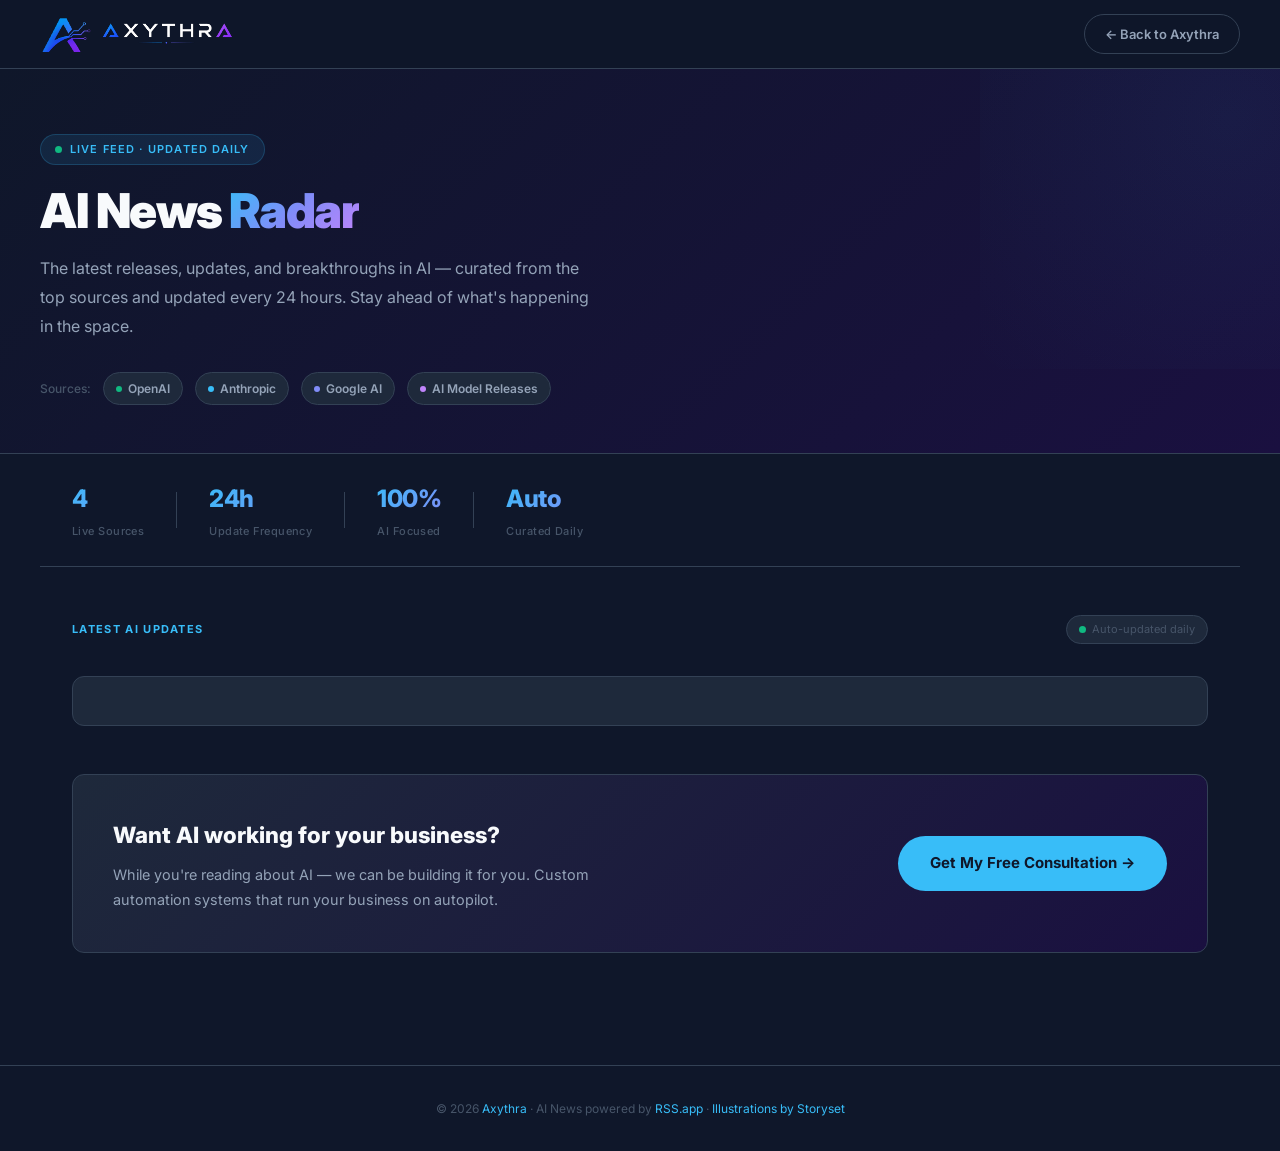
==== ainews.html @ 51985d3f "cleaned up hero section removed AI news radar widget" ====
<!DOCTYPE html>
<html lang="en">
<head>
<meta charset="UTF-8">
<meta name="viewport" content="width=device-width, initial-scale=1.0">
<title>AI News Radar — Latest AI Updates | Axythra</title>
<link rel="preconnect" href="https://fonts.googleapis.com" />
<link rel="preconnect" href="https://fonts.gstatic.com" crossorigin />
<link href="https://fonts.googleapis.com/css2?family=Inter:wght@300;400;500;600;700;800;900&display=swap" rel="stylesheet">
<style>
:root {
  --color-bg-primary:    #0F172A;
  --color-bg-secondary:  #1E293B;
  --color-bg-tertiary:   #334155;
  --color-accent-primary:   #38BDF8;
  --color-accent-secondary: #818CF8;
  --color-accent-tertiary:  #C084FC;
  --color-text-primary:   #F8FAFC;
  --color-text-secondary: #94A3B8;
  --color-text-muted:     #475569;
  --font-main: 'Inter', sans-serif;
  --radius-sm: 6px;
  --radius-md: 12px;
  --radius-pill: 999px;
  --transition: 0.3s cubic-bezier(0.6, 0.04, 0.12, 0.96);
}

*, *::before, *::after { box-sizing: border-box; margin: 0; padding: 0; }
html { scroll-behavior: smooth; }

body {
  background: var(--color-bg-primary);
  color: var(--color-text-primary);
  font-family: var(--font-main);
  font-size: 16px;
  line-height: 1.75;
  -webkit-font-smoothing: antialiased;
}

/* NAVBAR */
.navbar {
  position: sticky;
  top: 0;
  z-index: 100;
  background: rgba(15,23,42,0.95);
  backdrop-filter: blur(12px);
  border-bottom: 1px solid var(--color-bg-tertiary);
  padding: 0 2rem;
}

.navbar-inner {
  max-width: 1200px;
  margin: 0 auto;
  height: 68px;
  display: flex;
  align-items: center;
  justify-content: space-between;
}

.navbar-logo {
  display: flex;
  align-items: center;
  gap: 10px;
  text-decoration: none;
}

.logo-text {
  font-size: 18px;
  font-weight: 800;
  letter-spacing: 0.08em;
  background: linear-gradient(135deg, #38BDF8, #818CF8, #C084FC);
  -webkit-background-clip: text;
  -webkit-text-fill-color: transparent;
  background-clip: text;
}

.btn-back {
  display: inline-flex;
  align-items: center;
  gap: 8px;
  padding: 8px 20px;
  border-radius: var(--radius-pill);
  background: transparent;
  border: 1.5px solid var(--color-bg-tertiary);
  color: var(--color-text-secondary);
  font-size: 13px;
  font-weight: 600;
  text-decoration: none;
  transition: all var(--transition);
}

.btn-back:hover {
  border-color: var(--color-accent-primary);
  color: var(--color-accent-primary);
}

/* HERO */
.news-hero {
  background: linear-gradient(135deg, #0F172A 0%, #1a1040 100%);
  border-bottom: 1px solid var(--color-bg-tertiary);
  padding: 4rem 2rem 3rem;
  position: relative;
  overflow: hidden;
}

.news-hero::before {
  content: '';
  position: absolute;
  top: -200px;
  right: -200px;
  width: 500px;
  height: 500px;
  background: radial-gradient(circle, rgba(56,189,248,0.06), transparent);
  pointer-events: none;
}

.news-hero-inner {
  max-width: 1200px;
  margin: 0 auto;
}

.news-tag {
  display: inline-flex;
  align-items: center;
  gap: 8px;
  font-size: 11px;
  font-weight: 600;
  letter-spacing: 0.1em;
  text-transform: uppercase;
  color: var(--color-accent-primary);
  background: rgba(56,189,248,0.1);
  border: 1px solid rgba(56,189,248,0.2);
  padding: 5px 14px;
  border-radius: var(--radius-pill);
  margin-bottom: 1.25rem;
}

.radar-live-dot {
  width: 7px;
  height: 7px;
  border-radius: 50%;
  background: #10B981;
  animation: pulse 2s ease-in-out infinite;
}

@keyframes pulse {
  0%, 100% { opacity: 1; transform: scale(1); }
  50% { opacity: 0.5; transform: scale(0.8); }
}

.news-hero h1 {
  font-size: clamp(2rem, 4vw, 3rem);
  font-weight: 900;
  line-height: 1.1;
  letter-spacing: -0.03em;
  color: var(--color-text-primary);
  margin-bottom: 1rem;
}

.news-hero h1 span {
  background: linear-gradient(135deg, #38BDF8, #818CF8, #C084FC);
  -webkit-background-clip: text;
  -webkit-text-fill-color: transparent;
  background-clip: text;
}

.news-hero p {
  font-size: 1rem;
  color: var(--color-text-secondary);
  max-width: 560px;
  line-height: 1.8;
  margin-bottom: 2rem;
}

/* SOURCES STRIP */
.sources-strip {
  display: flex;
  align-items: center;
  gap: 0.75rem;
  flex-wrap: wrap;
}

.source-pill {
  display: inline-flex;
  align-items: center;
  gap: 6px;
  font-size: 12px;
  font-weight: 600;
  padding: 5px 12px;
  border-radius: var(--radius-pill);
  background: var(--color-bg-secondary);
  border: 1px solid var(--color-bg-tertiary);
  color: var(--color-text-secondary);
}

.source-dot {
  width: 6px;
  height: 6px;
  border-radius: 50%;
}

/* STATS BAR */
.stats-bar {
  max-width: 1200px;
  margin: 0 auto;
  padding: 1.5rem 2rem;
  display: flex;
  align-items: center;
  gap: 2rem;
  border-bottom: 1px solid var(--color-bg-tertiary);
  flex-wrap: wrap;
}

.stat-item {
  display: flex;
  flex-direction: column;
  gap: 2px;
}

.stat-num {
  font-size: 1.5rem;
  font-weight: 800;
  letter-spacing: -0.02em;
  background: linear-gradient(135deg, #38BDF8, #818CF8);
  -webkit-background-clip: text;
  -webkit-text-fill-color: transparent;
  background-clip: text;
}

.stat-label {
  font-size: 11px;
  color: var(--color-text-muted);
  font-weight: 500;
  letter-spacing: 0.04em;
}

.stat-divider {
  width: 1px;
  height: 36px;
  background: var(--color-bg-tertiary);
}

/* MAIN CONTENT */
.news-content {
  max-width: 1200px;
  margin: 0 auto;
  padding: 3rem 2rem;
}

/* SECTION HEADER */
.section-header {
  display: flex;
  align-items: center;
  justify-content: space-between;
  margin-bottom: 2rem;
}

.section-title {
  font-size: 11px;
  font-weight: 700;
  letter-spacing: 0.12em;
  text-transform: uppercase;
  color: var(--color-accent-primary);
}

.update-badge {
  display: flex;
  align-items: center;
  gap: 6px;
  font-size: 11px;
  color: var(--color-text-muted);
  background: var(--color-bg-secondary);
  border: 1px solid var(--color-bg-tertiary);
  padding: 4px 12px;
  border-radius: var(--radius-pill);
}

/* WIDGET WRAPPER */
.widget-wrapper {
  background: var(--color-bg-secondary);
  border: 1px solid var(--color-bg-tertiary);
  border-radius: var(--radius-md);
  padding: 1.5rem;
  margin-bottom: 3rem;
}

/* CTA SECTION */
.cta-strip {
  background: linear-gradient(135deg, #1E293B, #1a1040);
  border: 1px solid var(--color-bg-tertiary);
  border-radius: var(--radius-md);
  padding: 2.5rem;
  display: flex;
  align-items: center;
  justify-content: space-between;
  gap: 2rem;
  flex-wrap: wrap;
  margin-top: 3rem;
}

.cta-strip h2 {
  font-size: 1.4rem;
  font-weight: 800;
  color: var(--color-text-primary);
  margin-bottom: 0.5rem;
}

.cta-strip p {
  font-size: 0.9rem;
  color: var(--color-text-secondary);
  max-width: 480px;
}

.btn-primary {
  display: inline-block;
  padding: 14px 32px;
  border-radius: var(--radius-pill);
  background: var(--color-accent-primary);
  color: #0F172A;
  font-size: 15px;
  font-weight: 700;
  text-decoration: none;
  transition: all var(--transition);
  white-space: nowrap;
  flex-shrink: 0;
}

.btn-primary:hover {
  transform: translateY(-2px);
  box-shadow: 0 8px 32px rgba(56,189,248,0.35);
}

/* FOOTER */
.footer {
  border-top: 1px solid var(--color-bg-tertiary);
  padding: 2rem;
  text-align: center;
  margin-top: 4rem;
}

.footer p {
  font-size: 12px;
  color: var(--color-text-muted);
}

.footer a {
  color: var(--color-accent-primary);
  text-decoration: none;
}

/* ANIMATIONS */
@keyframes fadeUp {
  from { opacity: 0; transform: translateY(20px); }
  to { opacity: 1; transform: translateY(0); }
}

.news-hero-inner { animation: fadeUp 0.7s ease both; }

@media (max-width: 768px) {
  .news-hero { padding: 3rem 1.25rem 2rem; }
  .news-content { padding: 2rem 1.25rem; }
  .stats-bar { padding: 1.25rem; gap: 1rem; }
  .cta-strip { flex-direction: column; text-align: center; }
  .stat-divider { display: none; }
}
</style>
</head>
<body>

<!-- NAVBAR -->
<nav class="navbar">
  <div class="navbar-inner">
    <a href="index.html" class="navbar-logo">
      <img src="images/AXYTHRA_LOGO.svg" alt="Axythra" height="40" />
    </a>
    <a href="index.html" class="btn-back">← Back to Axythra</a>
  </div>
</nav>

<!-- HERO -->
<section class="news-hero">
  <div class="news-hero-inner">
    <div class="news-tag">
      <div class="radar-live-dot"></div>
      Live Feed · Updated Daily
    </div>
    <h1>AI News <span>Radar</span></h1>
    <p>The latest releases, updates, and breakthroughs in AI — curated from the top sources and updated every 24 hours. Stay ahead of what's happening in the space.</p>

    <div class="sources-strip">
      <span style="font-size: 12px; color: var(--color-text-muted); font-weight: 500;">Sources:</span>
      <div class="source-pill"><div class="source-dot" style="background:#10B981;"></div>OpenAI</div>
      <div class="source-pill"><div class="source-dot" style="background:#38BDF8;"></div>Anthropic</div>
      <div class="source-pill"><div class="source-dot" style="background:#818CF8;"></div>Google AI</div>
      <div class="source-pill"><div class="source-dot" style="background:#C084FC;"></div>AI Model Releases</div>
    </div>
  </div>
</section>

<!-- STATS BAR -->
<div class="stats-bar">
  <div class="stat-item">
    <span class="stat-num">4</span>
    <span class="stat-label">Live Sources</span>
  </div>
  <div class="stat-divider"></div>
  <div class="stat-item">
    <span class="stat-num">24h</span>
    <span class="stat-label">Update Frequency</span>
  </div>
  <div class="stat-divider"></div>
  <div class="stat-item">
    <span class="stat-num">100%</span>
    <span class="stat-label">AI Focused</span>
  </div>
  <div class="stat-divider"></div>
  <div class="stat-item">
    <span class="stat-num">Auto</span>
    <span class="stat-label">Curated Daily</span>
  </div>
</div>

<!-- MAIN CONTENT -->
<div class="news-content">

  <div class="section-header">
    <span class="section-title">Latest AI Updates</span>
    <div class="update-badge">
      <div class="radar-live-dot"></div>
      Auto-updated daily
    </div>
  </div>

  <!-- RSS WIDGET -->
  <div class="widget-wrapper">
    <rssapp-list id="_EbIuYUgDKsITVgmx"></rssapp-list>
    <script src="https://widget.rss.app/v1/list.js" type="text/javascript" async></script>
  </div>

  <!-- CTA STRIP -->
  <div class="cta-strip">
    <div>
      <h2>Want AI working for your business?</h2>
      <p>While you're reading about AI — we can be building it for you. Custom automation systems that run your business on autopilot.</p>
    </div>
    <a href="index.html#contact" class="btn-primary">Get My Free Consultation →</a>
  </div>

</div>

<!-- FOOTER -->
<footer class="footer">
  <p>© 2026 <a href="index.html">Axythra</a> · AI News powered by <a href="https://rss.app" target="_blank">RSS.app</a> · <a href="https://storyset.com/fun" target="_blank">Illustrations by Storyset</a></p>
</footer>

</body>
</html>
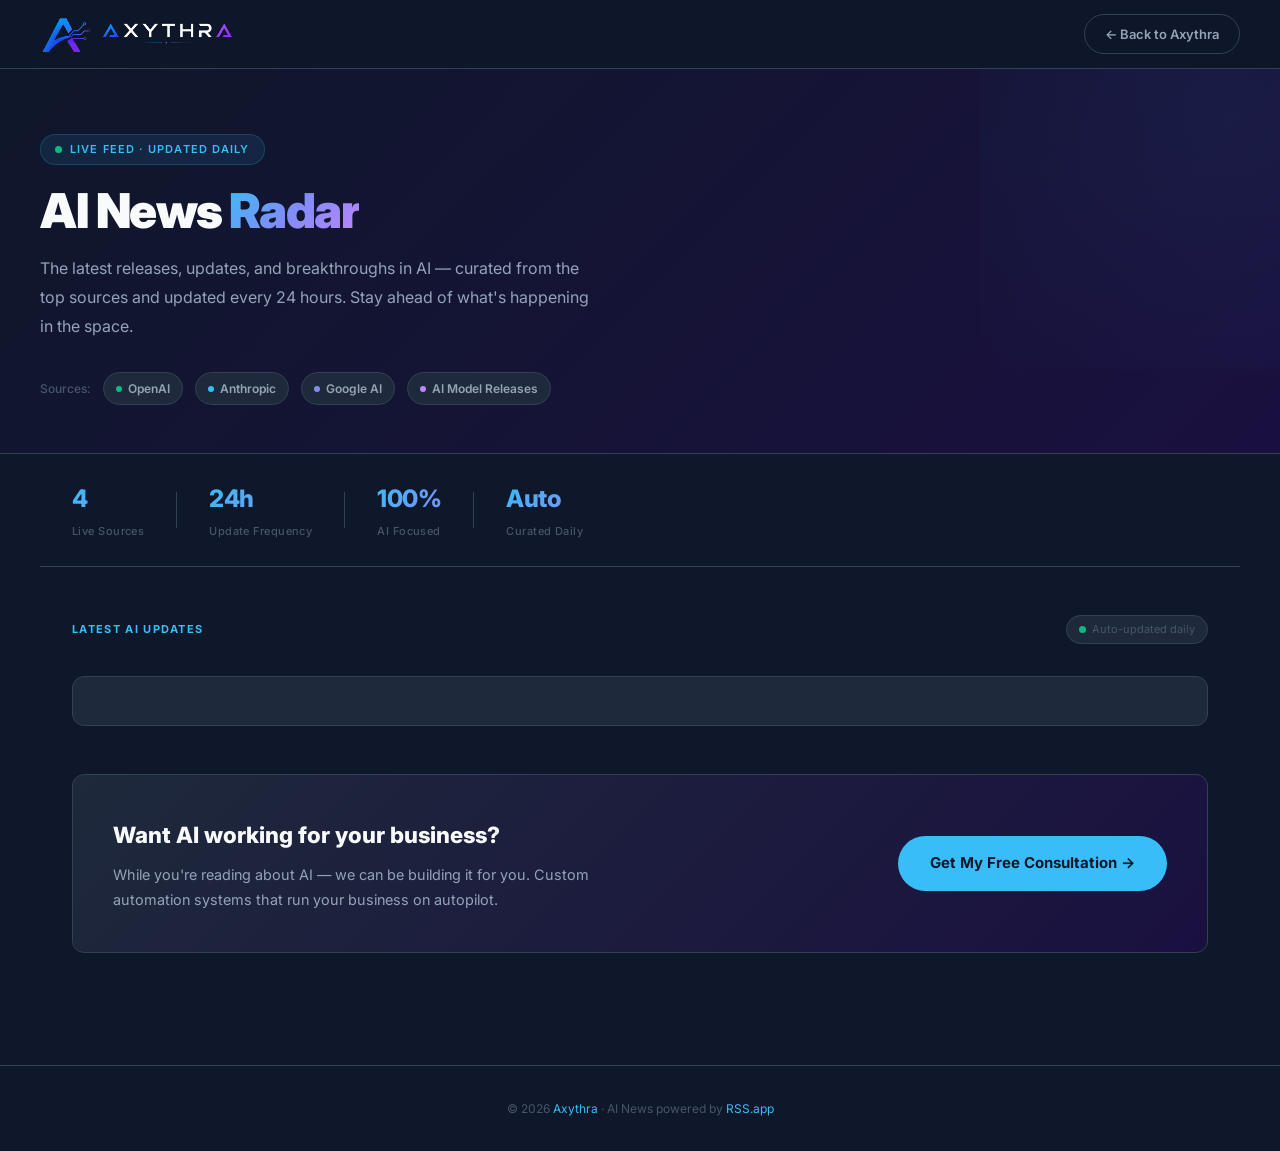
==== commit 21b69b82: "added favicon to all pages" ====
--- a/ainews.html
+++ b/ainews.html
@@ -450,7 +450,7 @@
 
 <!-- FOOTER -->
 <footer class="footer">
-  <p>© 2026 <a href="index.html">Axythra</a> · AI News powered by <a href="https://rss.app" target="_blank">RSS.app</a> · <a href="https://storyset.com/fun" target="_blank">Illustrations by Storyset</a></p>
+  <p>© 2026 <a href="index.html">Axythra</a> · AI News powered by <a href="https://rss.app" target="_blank">RSS.app</a></p>
 </footer>
 
 </body>
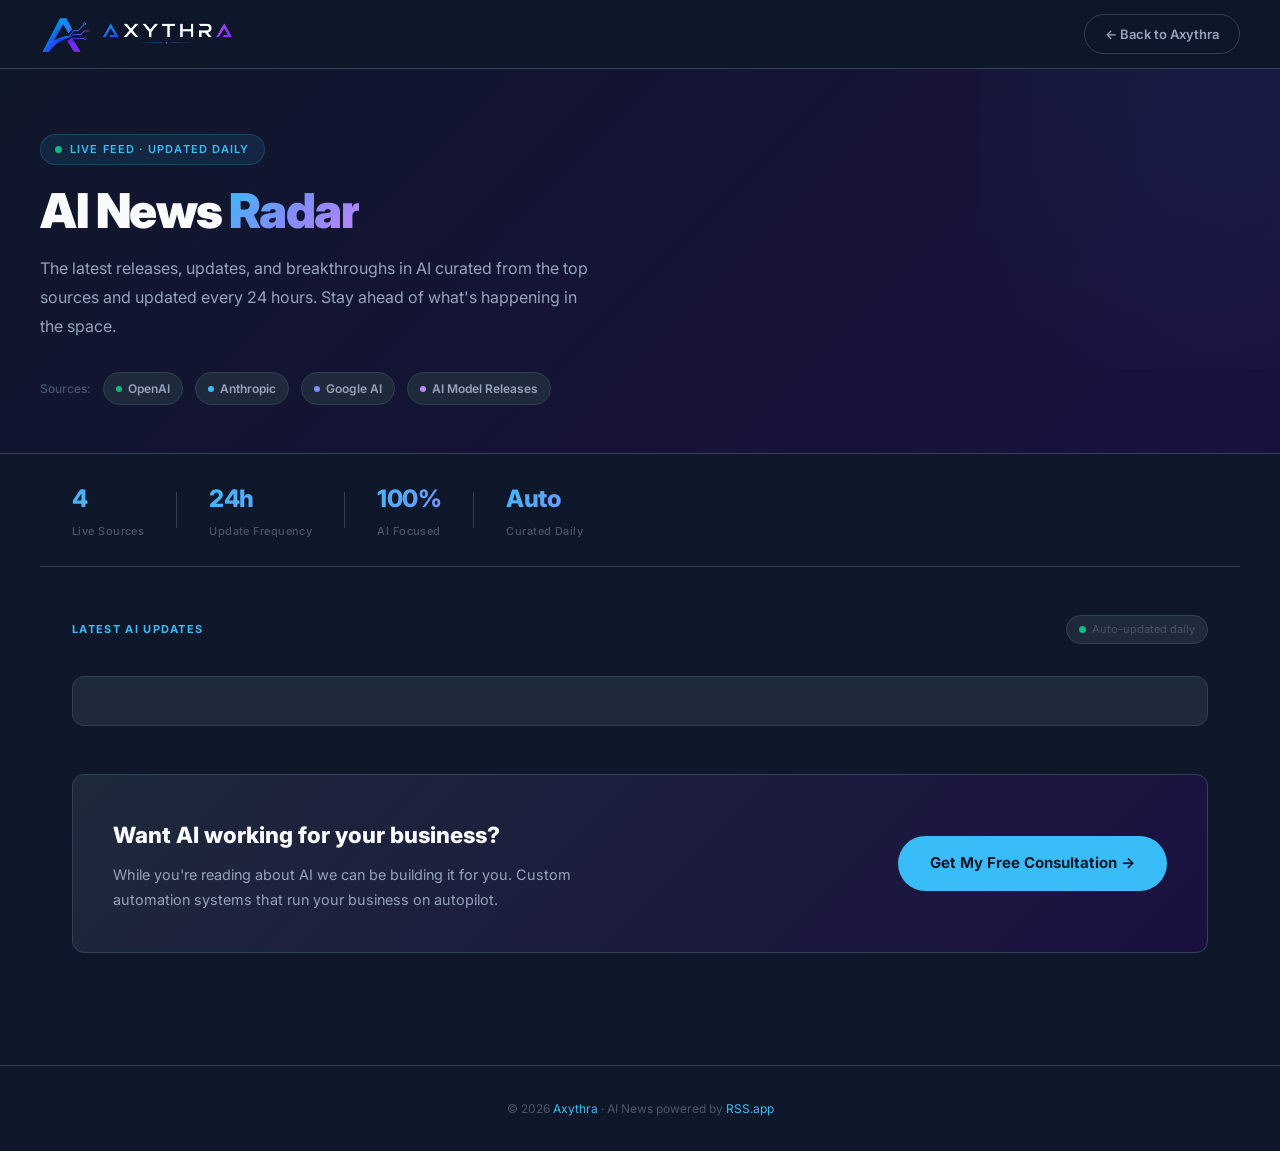
==== commit 438427a8: "Remove long dashes" ====
--- a/ainews.html
+++ b/ainews.html
@@ -3,7 +3,17 @@
 <head>
 <meta charset="UTF-8">
 <meta name="viewport" content="width=device-width, initial-scale=1.0">
-<title>AI News Radar — Latest AI Updates | Axythra</title>
+<link rel="icon" href="favicon.ico" />
+<link rel="icon" type="image/png" sizes="32x32" href="favicon-32x32.png" />
+<link rel="icon" type="image/png" sizes="16x16" href="favicon-16x16.png" />
+<title>AI News Radar  Latest AI Model Updates & Releases | Axythra</title>
+<meta name="description" content="Stay updated with the latest AI model releases, updates and breakthroughs from OpenAI, Anthropic, Google and more  curated daily by Axythra." />
+<meta name="keywords" content="AI news, latest AI models, OpenAI updates, Anthropic Claude news, Google Gemini updates, AI releases 2025, AI automation news" />
+<meta name="robots" content="index, follow" />
+<meta property="og:title" content="AI News Radar  Latest AI Updates | Axythra" />
+<meta property="og:description" content="Latest AI model releases and updates from OpenAI, Anthropic, Google and more  updated daily." />
+<meta property="og:url" content="https://axythra.tech/ainews.html" />
+<meta property="og:type" content="website" />
 <link rel="preconnect" href="https://fonts.googleapis.com" />
 <link rel="preconnect" href="https://fonts.gstatic.com" crossorigin />
 <link href="https://fonts.googleapis.com/css2?family=Inter:wght@300;400;500;600;700;800;900&display=swap" rel="stylesheet">
@@ -385,7 +395,7 @@
       Live Feed · Updated Daily
     </div>
     <h1>AI News <span>Radar</span></h1>
-    <p>The latest releases, updates, and breakthroughs in AI — curated from the top sources and updated every 24 hours. Stay ahead of what's happening in the space.</p>
+    <p>The latest releases, updates, and breakthroughs in AI  curated from the top sources and updated every 24 hours. Stay ahead of what's happening in the space.</p>
 
     <div class="sources-strip">
       <span style="font-size: 12px; color: var(--color-text-muted); font-weight: 500;">Sources:</span>
@@ -441,7 +451,7 @@
   <div class="cta-strip">
     <div>
       <h2>Want AI working for your business?</h2>
-      <p>While you're reading about AI — we can be building it for you. Custom automation systems that run your business on autopilot.</p>
+      <p>While you're reading about AI  we can be building it for you. Custom automation systems that run your business on autopilot.</p>
     </div>
     <a href="index.html#contact" class="btn-primary">Get My Free Consultation →</a>
   </div>
